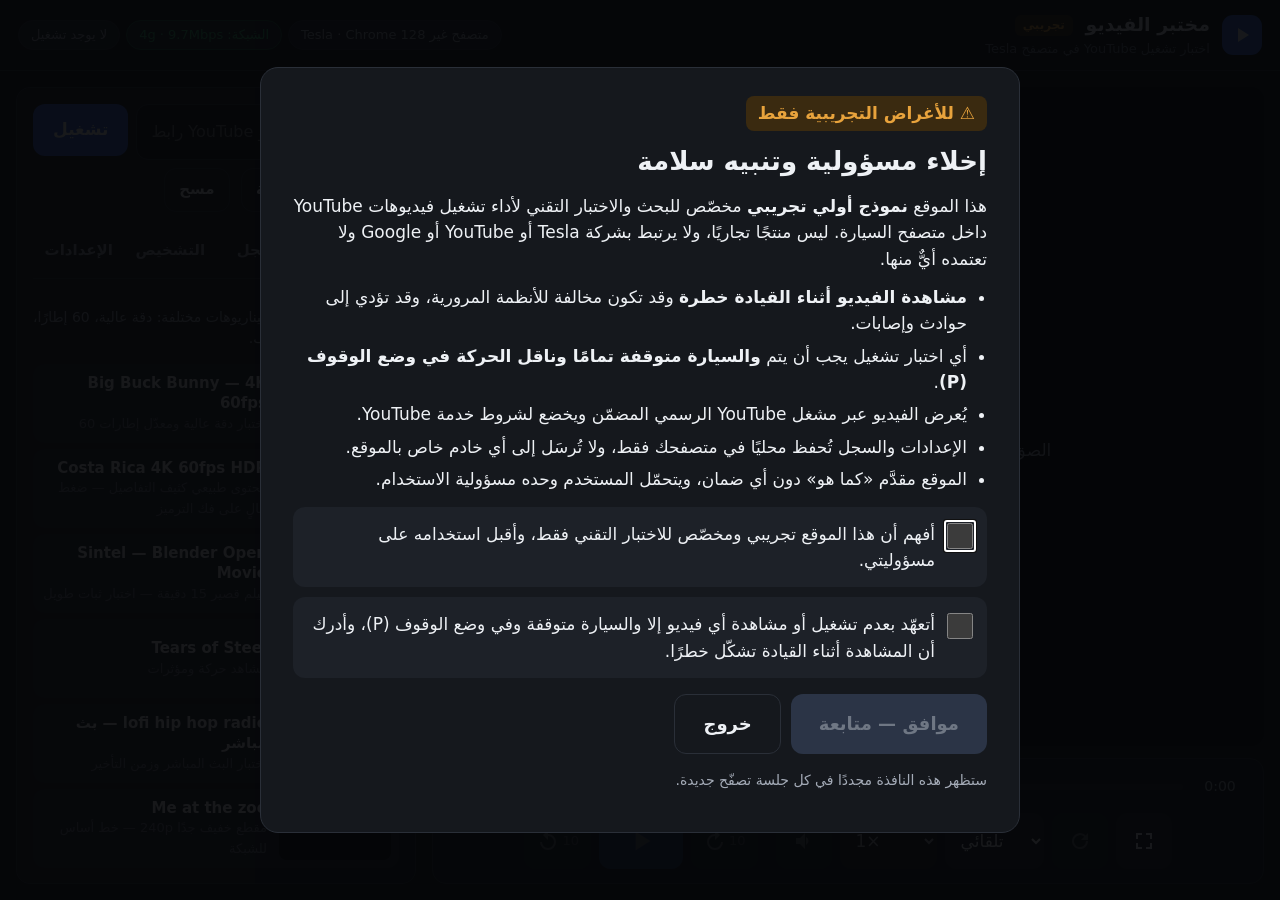
==== tesla/index.html @ b0eeb2c0 "Add experimental Tesla browser YouTube video lab prototype Lightweight RTL Arabic prototype under te" ====
<!DOCTYPE html>
<html lang="ar" dir="rtl">
<head>
<meta charset="utf-8">
<meta name="viewport" content="width=device-width, initial-scale=1, viewport-fit=cover">
<meta name="referrer" content="strict-origin-when-cross-origin">
<title>مختبر الفيديو — Tesla Browser Video Lab</title>
<meta name="description" content="نموذج تجريبي لاختبار أداء تشغيل فيديوهات YouTube عبر متصفح سيارات Tesla. للاختبار التقني فقط والسيارة في وضع الوقوف (P).">
<meta name="theme-color" content="#0d0f12">
<meta name="color-scheme" content="dark">
<link rel="manifest" href="manifest.webmanifest">
<link rel="icon" href="data:image/svg+xml,%3Csvg xmlns='http://www.w3.org/2000/svg' viewBox='0 0 64 64'%3E%3Crect width='64' height='64' rx='14' fill='%233e6ae1'/%3E%3Cpath d='M25 19v26l21-13z' fill='%23fff'/%3E%3C/svg%3E">

<!-- تسخين الاتصالات مبكرًا: يوفّر مئات الملّي ثانية من DNS/TLS قبل أول تشغيل -->
<link rel="preconnect" href="https://www.youtube.com">
<link rel="preconnect" href="https://www.google.com">
<link rel="preconnect" href="https://i.ytimg.com">
<link rel="preconnect" href="https://s.ytimg.com">
<link rel="dns-prefetch" href="https://www.youtube-nocookie.com">
<link rel="dns-prefetch" href="https://yt3.ggpht.com">

<link rel="stylesheet" href="styles.css">
</head>
<body>
<svg width="0" height="0" style="position:absolute" aria-hidden="true">
  <symbol id="i-play" viewBox="0 0 24 24"><path d="M8 5v14l11-7z"/></symbol>
  <symbol id="i-pause" viewBox="0 0 24 24"><path d="M6 5h4v14H6zm8 0h4v14h-4z"/></symbol>
  <symbol id="i-back" viewBox="0 0 24 24"><path d="M12 5V1L7 6l5 5V7a6 6 0 1 1-6 6H4a8 8 0 1 0 8-8z"/></symbol>
  <symbol id="i-fwd" viewBox="0 0 24 24"><path d="M12 5V1l5 5-5 5V7a6 6 0 1 0 6 6h2a8 8 0 1 1-8-8z"/></symbol>
  <symbol id="i-vol" viewBox="0 0 24 24"><path d="M4 9v6h4l5 5V4L8 9zm12.5 3a4.5 4.5 0 0 0-2.5-4v8a4.5 4.5 0 0 0 2.5-4z"/></symbol>
  <symbol id="i-mute" viewBox="0 0 24 24"><path d="M4 9v6h4l5 5V4L8 9zm15.6 3 2.1-2.1-1.4-1.4-2.1 2.1-2.1-2.1-1.4 1.4 2.1 2.1-2.1 2.1 1.4 1.4 2.1-2.1 2.1 2.1 1.4-1.4z"/></symbol>
  <symbol id="i-expand" viewBox="0 0 24 24"><path d="M4 4h6v2H6v4H4zm10 0h6v6h-2V6h-4zM4 14h2v4h4v2H4zm14 0h2v6h-6v-2h4z"/></symbol>
  <symbol id="i-shrink" viewBox="0 0 24 24"><path d="M8 4h2v6H4V8h4zm6 0h2v4h4v2h-6zM4 14h6v6H8v-4H4zm10 0h6v2h-4v4h-2z"/></symbol>
  <symbol id="i-reload" viewBox="0 0 24 24"><path d="M17.6 6.4A8 8 0 1 0 20 12h-2a6 6 0 1 1-1.8-4.2L13 11h7V4z"/></symbol>
</svg>

<!-- ============ نافذة إخلاء المسؤولية ============ -->
<div id="disclaimer" class="modal" role="dialog" aria-modal="true" aria-labelledby="dz-title" hidden>
  <div class="modal-card">
    <div class="warn-badge">⚠ للأغراض التجريبية فقط</div>
    <h1 id="dz-title">إخلاء مسؤولية وتنبيه سلامة</h1>
    <p>هذا الموقع <strong>نموذج أولي تجريبي</strong> مخصّص للبحث والاختبار التقني لأداء تشغيل فيديوهات YouTube داخل متصفح السيارة. ليس منتجًا تجاريًا، ولا يرتبط بشركة Tesla أو YouTube أو Google ولا تعتمده أيٌّ منها.</p>
    <ul class="dz-list">
      <li><strong>مشاهدة الفيديو أثناء القيادة خطرة</strong> وقد تكون مخالفة للأنظمة المرورية، وقد تؤدي إلى حوادث وإصابات.</li>
      <li>أي اختبار تشغيل يجب أن يتم <strong>والسيارة متوقفة تمامًا وناقل الحركة في وضع الوقوف (P)</strong>.</li>
      <li>يُعرض الفيديو عبر مشغل YouTube الرسمي المضمّن ويخضع لشروط خدمة YouTube.</li>
      <li>الإعدادات والسجل تُحفظ محليًا في متصفحك فقط، ولا تُرسَل إلى أي خادم خاص بالموقع.</li>
      <li>الموقع مقدَّم «كما هو» دون أي ضمان، ويتحمّل المستخدم وحده مسؤولية الاستخدام.</li>
    </ul>
    <label class="check"><input type="checkbox" id="dz-c1"> <span>أفهم أن هذا الموقع تجريبي ومخصّص للاختبار التقني فقط، وأقبل استخدامه على مسؤوليتي.</span></label>
    <label class="check"><input type="checkbox" id="dz-c2"> <span>أتعهّد بعدم تشغيل أو مشاهدة أي فيديو إلا والسيارة متوقفة وفي وضع الوقوف (P)، وأدرك أن المشاهدة أثناء القيادة تشكّل خطرًا.</span></label>
    <div class="modal-actions">
      <button id="dz-accept" class="btn primary lg" disabled>موافق — متابعة</button>
      <button id="dz-leave" class="btn ghost lg">خروج</button>
    </div>
    <p class="muted small">ستظهر هذه النافذة مجددًا في كل جلسة تصفّح جديدة.</p>
  </div>
</div>

<!-- ============ حاجب الحركة (اختياري) ============ -->
<div id="motion-block" class="modal" hidden>
  <div class="modal-card center">
    <div class="big-icon">⛔</div>
    <h2>تم إيقاف الفيديو — السيارة تتحرك</h2>
    <p>رُصدت سرعة <strong id="mb-speed">—</strong> كم/س. أوقف السيارة وضعها في وضع الوقوف (P) قبل المتابعة.</p>
  </div>
</div>

<div class="app" id="app">
  <header class="topbar">
    <div class="brand">
      <span class="logo" aria-hidden="true"><svg><use href="#i-play"/></svg></span>
      <div>
        <div class="title">مختبر الفيديو <span class="tag">تجريبي</span></div>
        <div class="sub">اختبار تشغيل YouTube في متصفح Tesla</div>
      </div>
    </div>
    <div class="chips">
      <span class="chip" id="chip-env">—</span>
      <span class="chip" id="chip-net">—</span>
      <span class="chip" id="chip-health" title="صحة التشغيل">—</span>
    </div>
  </header>

  <main class="layout">
    <!-- ============ منطقة المشغّل ============ -->
    <section class="stage" aria-label="المشغّل">
      <div class="player-box" id="player-box">
        <div id="player"></div>
        <div class="placeholder" id="placeholder">
          <div class="ph-icon"><svg><use href="#i-play"/></svg></div>
          <p>الصق رابط فيديو YouTube أو اختر عيّنة اختبار من القائمة</p>
          <p class="muted small">تذكير: الاختبار فقط والسيارة في وضع P</p>
        </div>
        <div class="buffering" id="buffering" hidden><span class="spinner"></span><span id="buf-text">جارٍ التحميل…</span></div>
      </div>

      <div class="controls" id="controls">
        <div class="seek-row">
          <span class="time" id="t-cur">0:00</span>
          <input type="range" id="seek" min="0" max="1000" value="0" step="1" aria-label="موضع التشغيل" disabled>
          <span class="time" id="t-dur">0:00</span>
        </div>
        <div class="btn-row">
          <button class="cbtn" id="b-back" aria-label="رجوع 10 ثوانٍ" disabled><svg><use href="#i-back"/></svg><span>10</span></button>
          <button class="cbtn main" id="b-play" aria-label="تشغيل/إيقاف" disabled><svg id="b-play-icon"><use href="#i-play"/></svg></button>
          <button class="cbtn" id="b-fwd" aria-label="تقديم 10 ثوانٍ" disabled><svg><use href="#i-fwd"/></svg><span>10</span></button>
          <span class="sep"></span>
          <button class="cbtn" id="b-mute" aria-label="كتم" disabled><svg id="b-mute-icon"><use href="#i-vol"/></svg></button>
          <select class="csel" dir="ltr" id="s-rate" aria-label="سرعة التشغيل" disabled>
            <option value="0.75">0.75×</option><option value="1" selected>1×</option><option value="1.25">1.25×</option><option value="1.5">1.5×</option><option value="2">2×</option>
          </select>
          <select class="csel" dir="ltr" id="s-quality" aria-label="الجودة المقترحة" title="الجودة المقترحة"></select>
          <button class="cbtn" id="b-recover" aria-label="إنعاش التشغيل" title="إعادة تحميل المقطع من الموضع الحالي" disabled><svg><use href="#i-reload"/></svg></button>
          <button class="cbtn" id="b-theater" aria-label="ملء الشاشة"><svg id="b-theater-icon"><use href="#i-expand"/></svg></button>
        </div>
      </div>
    </section>

    <!-- ============ اللوحة الجانبية ============ -->
    <aside class="side" aria-label="لوحة التحكم">
      <form id="url-form" class="url-form" autocomplete="off">
        <input id="url-input" type="text" inputmode="url" placeholder="رابط YouTube أو معرّف الفيديو" aria-label="رابط الفيديو" dir="ltr">
        <button class="btn primary" type="submit">تشغيل</button>
      </form>
      <div class="paste-row">
        <button class="btn ghost sm" id="b-paste" type="button">لصق من الحافظة</button>
        <button class="btn ghost sm" id="b-clear" type="button">مسح</button>
      </div>

      <nav class="tabs" role="tablist">
        <button role="tab" class="tab active" data-tab="samples">عيّنات</button>
        <button role="tab" class="tab" data-tab="history">السجل</button>
        <button role="tab" class="tab" data-tab="diag">التشخيص</button>
        <button role="tab" class="tab" data-tab="settings">الإعدادات</button>
      </nav>

      <div class="panel active" id="tab-samples" role="tabpanel">
        <p class="muted small">مقاطع مختارة لاختبار سيناريوهات مختلفة: دقة عالية، 60 إطارًا، بث مباشر، ومقطع خفيف.</p>
        <ul class="vlist" id="samples"></ul>
      </div>

      <div class="panel" id="tab-history" role="tabpanel">
        <ul class="vlist" id="history"></ul>
        <p class="muted small empty" id="history-empty">لا يوجد سجل بعد.</p>
        <button class="btn ghost sm" id="b-history-clear" type="button">مسح السجل</button>
      </div>

      <div class="panel" id="tab-diag" role="tabpanel">
        <h3>جلسة التشغيل الحالية</h3>
        <dl class="kv" id="diag-session"></dl>
        <h3>البيئة والمتصفح</h3>
        <dl class="kv" id="diag-env"></dl>
        <h3>دعم الميزات</h3>
        <ul class="feat" id="diag-features"></ul>
        <div class="diag-actions">
          <button class="btn ghost sm" id="b-ping" type="button">قياس زمن الوصول لخوادم YouTube</button>
          <button class="btn ghost sm" id="b-report" type="button">إنشاء تقرير اختبار</button>
        </div>
        <div id="report-box" hidden>
          <textarea id="report" readonly dir="ltr" rows="10"></textarea>
          <button class="btn ghost sm" id="b-copy" type="button">نسخ التقرير</button>
        </div>
        <h3>سجل الأحداث</h3>
        <ol class="log" id="log" dir="ltr"></ol>
      </div>

      <div class="panel" id="tab-settings" role="tabpanel">
        <div class="setting">
          <label for="set-quality">الجودة المقترحة الافتراضية</label>
          <select id="set-quality"></select>
          <p class="hint">يحدّد YouTube الجودة الفعلية؛ هذا الخيار «اقتراح» فقط. الجودة الأقل = تقطيع أقل على الشبكات الضعيفة.</p>
        </div>
        <label class="toggle"><input type="checkbox" id="set-recover"> <span>الإنعاش التلقائي عند التجمّد أو التخزين المؤقت الطويل</span></label>
        <div class="setting">
          <label for="set-threshold">مهلة اكتشاف التجمّد: <strong id="set-threshold-v"></strong> ث</label>
          <input type="range" id="set-threshold" min="2" max="12" step="1">
        </div>
        <label class="toggle"><input type="checkbox" id="set-downgrade"> <span>خفض الجودة تلقائيًا عند تكرار التقطيع</span></label>
        <label class="toggle"><input type="checkbox" id="set-native"> <span>إظهار أدوات YouTube الأصلية داخل المشغل</span></label>
        <label class="toggle"><input type="checkbox" id="set-nocookie"> <span>وضع الخصوصية (youtube-nocookie.com)</span></label>
        <label class="toggle"><input type="checkbox" id="set-lite"> <span>الوضع الخفيف (بدون صور مصغّرة أو حركات)</span></label>
        <label class="toggle"><input type="checkbox" id="set-motion"> <span>حارس الحركة: إيقاف الفيديو تلقائيًا إذا رُصدت حركة السيارة (يتطلب إذن الموقع الجغرافي)</span></label>
        <p class="hint" id="motion-status"></p>
        <p class="hint">تغيير «الأدوات الأصلية» أو «وضع الخصوصية» يُطبَّق عند تشغيل المقطع التالي.</p>
        <hr>
        <button class="btn ghost sm" id="b-show-dz" type="button">عرض إخلاء المسؤولية</button>
        <button class="btn ghost sm" id="b-reset" type="button">استعادة الإعدادات الافتراضية</button>
        <p class="muted small">الإصدار <span id="app-version"></span> · غير مرتبط بـ Tesla أو YouTube.</p>
      </div>
    </aside>
  </main>
</div>

<div class="toast" id="toast" role="status" aria-live="polite"></div>

<script src="app.js"></script>
</body>
</html>
---- tesla/styles.css ----
/* مختبر الفيديو — أنماط خفيفة متوافقة مع Chromium 79+ (متصفح Tesla MCU2)
   تجنّبنا عمدًا: backdrop-filter، flex gap، aspect-ratio، inset، :is()، dvh
   لأنها إما غير مدعومة في الإصدارات القديمة أو مكلفة على معالج الرسوميات. */
:root{
  --bg:#0d0f12; --bg2:#15181d; --bg3:#1d2128; --line:#2a2f38;
  --fg:#eef1f5; --fg2:#a4abb7; --fg3:#6f7784;
  --accent:#3e6ae1; --accent2:#5b82ee; --ok:#2fb36b; --warn:#e8a33c; --bad:#e5484d;
  --r:14px; --tap:56px; --vh:1vh;
}
*{box-sizing:border-box}
html,body{margin:0;height:100%;background:var(--bg);color:var(--fg)}
body{font:17px/1.55 system-ui,-apple-system,"Segoe UI",Roboto,"Noto Sans Arabic","Noto Sans",Tahoma,Arial,sans-serif;
  -webkit-tap-highlight-color:transparent;-webkit-text-size-adjust:100%;overflow:hidden}
button,input,select,textarea{font:inherit;color:inherit}
button{cursor:pointer}
[hidden]{display:none!important}
svg{width:24px;height:24px;fill:currentColor;flex:none}
.muted{color:var(--fg2)} .small{font-size:14px}
h3{font-size:15px;color:var(--fg2);margin:18px 0 8px;font-weight:600}

/* ---------- الهيكل ---------- */
.app{display:flex;flex-direction:column;height:calc(var(--vh) * 100)}
.topbar{display:flex;align-items:center;justify-content:space-between;padding:10px 18px;border-bottom:1px solid var(--line);flex:none}
.brand{display:flex;align-items:center}
.logo{width:40px;height:40px;border-radius:11px;background:var(--accent);display:flex;align-items:center;justify-content:center;margin-left:12px}
.title{font-weight:700;font-size:19px}
.sub{color:var(--fg3);font-size:13px}
.tag{display:inline-block;font-size:12px;font-weight:600;background:#3a2a10;color:var(--warn);border-radius:6px;padding:1px 8px;margin-right:6px;vertical-align:2px}
.chips{display:flex;flex-wrap:wrap;justify-content:flex-end}
.chip{font-size:13px;background:var(--bg3);border:1px solid var(--line);border-radius:999px;padding:4px 12px;margin:3px 6px 3px 0;white-space:nowrap;color:var(--fg2)}
.chip.ok{color:var(--ok);border-color:#1f5b3c} .chip.warn{color:var(--warn);border-color:#5d4519} .chip.bad{color:var(--bad);border-color:#6b2427}

.layout{flex:1;min-height:0;display:grid;grid-template-columns:minmax(0,1fr) 400px;grid-gap:16px;padding:16px}
.stage{display:flex;flex-direction:column;min-height:0;min-width:0}
.side{min-height:0;overflow-y:auto;-webkit-overflow-scrolling:touch;background:var(--bg2);border:1px solid var(--line);border-radius:var(--r);padding:16px}

/* ---------- المشغّل ---------- */
.player-box{position:relative;flex:1;min-height:240px;background:#000;border-radius:var(--r);overflow:hidden;contain:strict}
.player-box iframe,#player{position:absolute;top:0;left:0;width:100%;height:100%;border:0}
.placeholder{position:absolute;top:0;left:0;right:0;bottom:0;display:flex;flex-direction:column;align-items:center;justify-content:center;text-align:center;padding:24px;color:var(--fg2)}
.placeholder p{margin:6px 0}
.ph-icon{width:88px;height:88px;border-radius:50%;background:var(--bg3);display:flex;align-items:center;justify-content:center;margin-bottom:12px}
.ph-icon svg{width:44px;height:44px;color:var(--fg3)}
.buffering{position:absolute;top:14px;right:14px;display:flex;align-items:center;background:rgba(0,0,0,.72);border-radius:999px;padding:6px 14px 6px 12px;font-size:14px;pointer-events:none}
.spinner{width:18px;height:18px;border-radius:50%;border:3px solid rgba(255,255,255,.25);border-top-color:#fff;margin-left:8px;animation:spin .8s linear infinite}
@keyframes spin{to{transform:rotate(360deg)}}

/* ---------- أدوات التحكم (أهداف لمس كبيرة ≥ 56px) ---------- */
.controls{flex:none;margin-top:12px;background:var(--bg2);border:1px solid var(--line);border-radius:var(--r);padding:10px 14px}
.seek-row{display:flex;align-items:center;direction:ltr}
.time{font-variant-numeric:tabular-nums;font-size:14px;color:var(--fg2);min-width:58px;text-align:center}
input[type=range]{-webkit-appearance:none;appearance:none;background:transparent;flex:1;height:36px;margin:0 8px}
input[type=range]::-webkit-slider-runnable-track{height:6px;border-radius:3px;background:var(--line)}
input[type=range]::-webkit-slider-thumb{-webkit-appearance:none;width:24px;height:24px;border-radius:50%;background:var(--fg);margin-top:-9px;border:0}
input[type=range]::-moz-range-track{height:6px;border-radius:3px;background:var(--line)}
input[type=range]::-moz-range-thumb{width:24px;height:24px;border-radius:50%;background:var(--fg);border:0}
input[type=range]:disabled{opacity:.4}
.btn-row{display:flex;align-items:center;justify-content:center;flex-wrap:wrap;direction:ltr;margin-top:4px}
.cbtn{height:var(--tap);min-width:var(--tap);border:0;border-radius:12px;background:var(--bg3);margin:4px;display:inline-flex;align-items:center;justify-content:center;padding:0 12px}
.cbtn span{font-size:13px;margin-left:2px;color:var(--fg2)}
.cbtn.main{background:var(--accent);min-width:84px}
.cbtn.main svg{width:32px;height:32px}
.cbtn:active,.btn:active{transform:scale(.96)}
.cbtn:disabled{opacity:.35;cursor:default}
.csel{height:var(--tap);border:0;border-radius:12px;background:var(--bg3);margin:4px;padding:0 12px;min-width:84px}
.sep{width:10px}

/* ---------- عناصر عامة ---------- */
.btn{border:0;border-radius:12px;padding:0 20px;height:52px;background:var(--bg3);font-weight:600}
.btn.primary{background:var(--accent);color:#fff}
.btn.primary:disabled{background:#2b3446;color:var(--fg3);cursor:not-allowed}
.btn.ghost{background:transparent;border:1px solid var(--line)}
.btn.sm{height:44px;font-size:15px;padding:0 14px;margin:4px 0 4px 6px}
.btn.lg{height:60px;font-size:18px;padding:0 28px}
.url-form{display:flex}
.url-form input{flex:1;min-width:0;height:56px;border-radius:12px;border:1px solid var(--line);background:var(--bg);padding:0 14px;margin-left:8px;font-size:16px}
.url-form input:focus{outline:2px solid var(--accent);outline-offset:0;border-color:transparent}
.paste-row{margin-top:4px}

.tabs{display:flex;margin:12px 0 6px;border-bottom:1px solid var(--line)}
.tab{flex:1;height:50px;background:none;border:0;border-bottom:3px solid transparent;color:var(--fg2);font-weight:600;font-size:15px}
.tab.active{color:var(--fg);border-bottom-color:var(--accent)}
.panel{display:none;padding-top:8px}
.panel.active{display:block}

.vlist{list-style:none;margin:0;padding:0}
.vitem{display:flex;align-items:center;padding:8px;border-radius:12px;margin-bottom:6px;background:var(--bg3);cursor:pointer;min-height:72px}
.vitem:active{background:#262b34}
.vitem.current{outline:2px solid var(--accent)}
.thumb{width:112px;height:63px;border-radius:8px;background:#000 center/cover no-repeat;flex:none;margin-left:12px}
.vmeta{min-width:0}
.vtitle{font-weight:600;font-size:15px;line-height:1.35;overflow:hidden;display:-webkit-box;-webkit-line-clamp:2;-webkit-box-orient:vertical}
.vnote{font-size:13px;color:var(--fg3)}
.empty{text-align:center;padding:16px 0}

.kv{display:grid;grid-template-columns:auto 1fr;grid-gap:4px 12px;margin:0;font-size:14px}
.kv dt{color:var(--fg3)} .kv dd{margin:0;word-break:break-word;font-variant-numeric:tabular-nums;unicode-bidi:plaintext;text-align:right}
.feat{list-style:none;margin:0;padding:0;display:grid;grid-template-columns:1fr 1fr;grid-gap:2px 10px;font-size:14px}
.feat .y{color:var(--ok)} .feat .n{color:var(--bad)}
.diag-actions{margin-top:10px}
textarea{width:100%;background:var(--bg);border:1px solid var(--line);border-radius:10px;padding:10px;font:12px/1.4 ui-monospace,Menlo,Consolas,monospace;margin-top:8px}
.log{margin:0;padding:0 18px 0 0;font:12px/1.5 ui-monospace,Menlo,Consolas,monospace;color:var(--fg2);max-height:220px;overflow-y:auto;list-style:none;padding:0}
.log li{border-bottom:1px solid #1b1f25;padding:2px 0}
.log .e{color:var(--bad)} .log .w{color:var(--warn)}

.setting{margin:10px 0 14px}
.setting label{display:block;margin-bottom:6px}
.setting select{width:100%;height:52px;border-radius:12px;border:1px solid var(--line);background:var(--bg);padding:0 12px}
.setting input[type=range]{width:100%;margin:0}
.hint{font-size:13px;color:var(--fg3);margin:6px 0 0}
.toggle,.check{display:flex;align-items:flex-start;padding:10px 0;cursor:pointer}
.toggle input,.check input{width:26px;height:26px;margin:2px 0 0 12px;flex:none;accent-color:var(--accent)}
hr{border:0;border-top:1px solid var(--line);margin:16px 0}

/* ---------- النوافذ ---------- */
.modal{position:fixed;top:0;left:0;right:0;bottom:0;z-index:50;background:rgba(5,6,8,.92);display:flex;align-items:center;justify-content:center;padding:20px;overflow-y:auto}
.modal-card{background:var(--bg2);border:1px solid var(--line);border-radius:18px;max-width:760px;width:100%;padding:28px 32px;max-height:100%;overflow-y:auto}
.modal-card.center{text-align:center;max-width:520px}
.modal-card h1{font-size:26px;margin:10px 0 12px}
.modal-card p{margin:0 0 12px}
.warn-badge{display:inline-block;background:#3a2a10;color:var(--warn);font-weight:700;border-radius:8px;padding:4px 12px}
.dz-list{padding-right:20px;margin:0 0 14px}
.dz-list li{margin-bottom:6px}
.check{background:var(--bg3);border-radius:12px;padding:14px;margin-bottom:10px}
.modal-actions{display:flex;flex-wrap:wrap;margin:16px 0 8px}
.modal-actions .btn{margin:0 0 8px 10px}
.big-icon{font-size:56px}

.toast{position:fixed;bottom:24px;left:50%;transform:translate(-50%,20px);background:#2a2f38;color:var(--fg);padding:12px 22px;border-radius:12px;font-size:15px;opacity:0;pointer-events:none;transition:opacity .2s,transform .2s;z-index:60;max-width:90vw}
.toast.show{opacity:1;transform:translate(-50%,0)}

/* ---------- وضع المسرح (ملء الشاشة داخل الصفحة) ---------- */
.app.theater .topbar,.app.theater .side{display:none}
.app.theater .layout{grid-template-columns:1fr;padding:0;grid-gap:0}
.app.theater .player-box{border-radius:0}
.app.theater .controls{position:fixed;left:50%;bottom:16px;transform:translateX(-50%);margin:0;z-index:20;background:rgba(21,24,29,.94);width:min(980px,96vw);transition:opacity .25s}
.app.theater.idle .controls{opacity:0;pointer-events:none}

/* ---------- الوضع الخفيف ---------- */
.lite .thumb{display:none}
.lite *,.lite *::before,.lite *::after{transition:none!important;animation-duration:0s!important}
.lite .spinner{animation:spin .8s linear infinite!important}

/* ---------- شاشات أضيق / عمودية (Model S/X القديمة 1200×1920) ---------- */
@media (max-width:980px){
  body{overflow:auto}
  .app{height:auto;min-height:calc(var(--vh) * 100)}
  .layout{grid-template-columns:1fr}
  .player-box{flex:none;height:0;padding-top:56.25%;min-height:0}
  .side{overflow:visible}
  .chips{display:none}
}
@media (prefers-reduced-motion:reduce){*{transition:none!important}}
/* المسرح يغلب تخطيط الشاشات الضيقة */
.app.theater{height:calc(var(--vh) * 100);min-height:0}
.app.theater .player-box{flex:1;height:auto;padding-top:0}
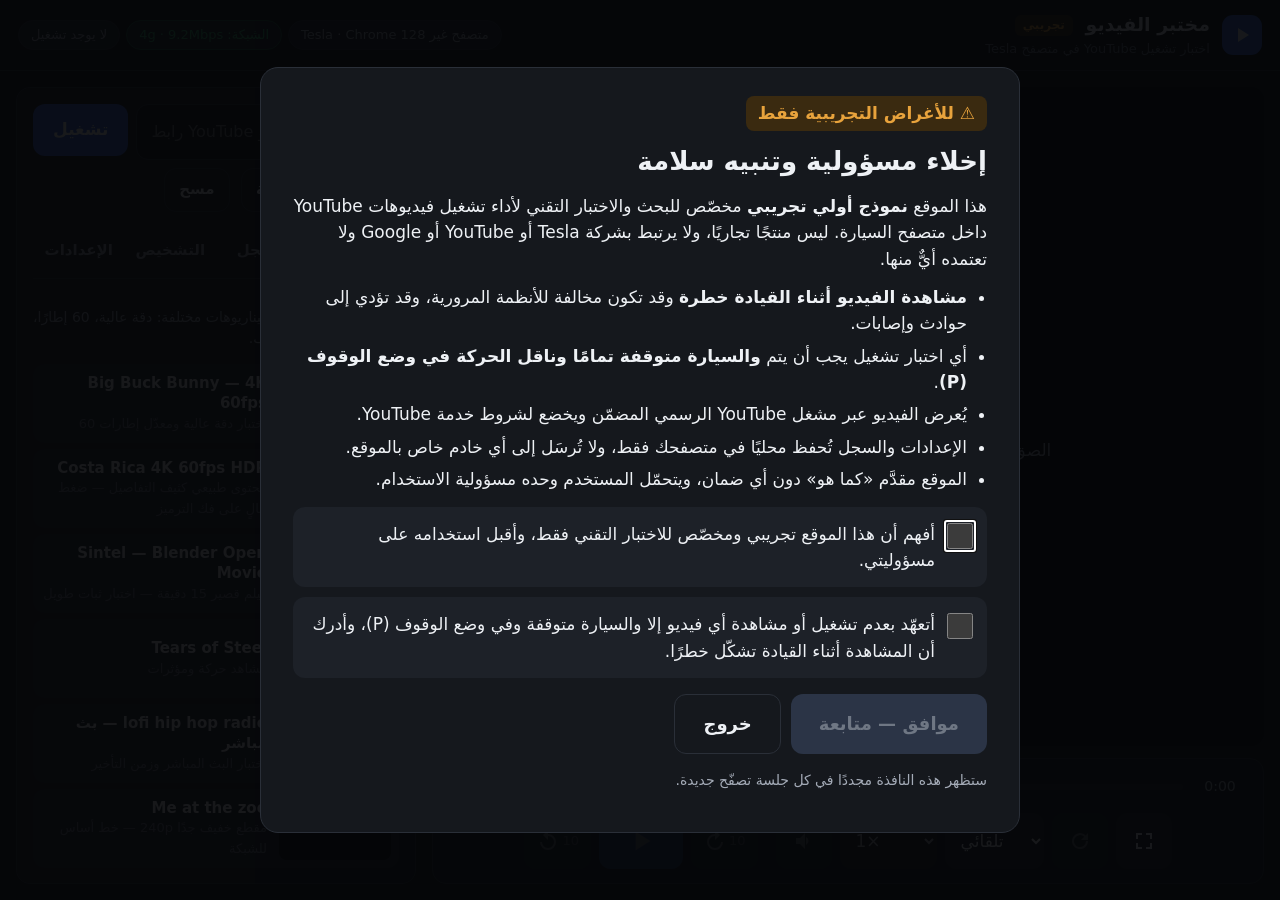
==== commit c8c05699: "Add passenger-device mode to the Tesla video lab Opened with ?mode=passenger on a separate passenger" ====
--- a/tesla/index.html
+++ b/tesla/index.html
@@ -8,7 +8,22 @@
 <meta name="description" content="نموذج تجريبي لاختبار أداء تشغيل فيديوهات YouTube عبر متصفح سيارات Tesla. للاختبار التقني فقط والسيارة في وضع الوقوف (P).">
 <meta name="theme-color" content="#0d0f12">
 <meta name="color-scheme" content="dark">
-<link rel="manifest" href="manifest.webmanifest">
+<meta name="apple-mobile-web-app-capable" content="yes">
+<meta name="mobile-web-app-capable" content="yes">
+<meta name="apple-mobile-web-app-status-bar-style" content="black">
+<link rel="manifest" id="manifest" href="manifest.webmanifest">
+<script>
+  // تحديد الوضع قبل الرسم: car = شاشة السيارة (افتراضي)، passenger = جهاز الراكب (?mode=passenger)
+  (function () {
+    var p = /[?&]mode=passenger(&|$)/.test(location.search);
+    window.TVL_MODE = p ? 'passenger' : 'car';
+    document.documentElement.className = 'mode-' + window.TVL_MODE;
+    if (p) {
+      document.getElementById('manifest').setAttribute('href', 'manifest-passenger.webmanifest');
+      document.title = 'شاشة الراكب — مختبر الفيديو';
+    }
+  })();
+</script>
 <link rel="icon" href="data:image/svg+xml,%3Csvg xmlns='http://www.w3.org/2000/svg' viewBox='0 0 64 64'%3E%3Crect width='64' height='64' rx='14' fill='%233e6ae1'/%3E%3Cpath d='M25 19v26l21-13z' fill='%23fff'/%3E%3C/svg%3E">
 
 <!-- تسخين الاتصالات مبكرًا: يوفّر مئات الملّي ثانية من DNS/TLS قبل أول تشغيل -->
@@ -39,6 +54,7 @@
   <div class="modal-card">
     <div class="warn-badge">⚠ للأغراض التجريبية فقط</div>
     <h1 id="dz-title">إخلاء مسؤولية وتنبيه سلامة</h1>
+    <div data-mode="car">
     <p>هذا الموقع <strong>نموذج أولي تجريبي</strong> مخصّص للبحث والاختبار التقني لأداء تشغيل فيديوهات YouTube داخل متصفح السيارة. ليس منتجًا تجاريًا، ولا يرتبط بشركة Tesla أو YouTube أو Google ولا تعتمده أيٌّ منها.</p>
     <ul class="dz-list">
       <li><strong>مشاهدة الفيديو أثناء القيادة خطرة</strong> وقد تكون مخالفة للأنظمة المرورية، وقد تؤدي إلى حوادث وإصابات.</li>
@@ -47,13 +63,38 @@
       <li>الإعدادات والسجل تُحفظ محليًا في متصفحك فقط، ولا تُرسَل إلى أي خادم خاص بالموقع.</li>
       <li>الموقع مقدَّم «كما هو» دون أي ضمان، ويتحمّل المستخدم وحده مسؤولية الاستخدام.</li>
     </ul>
-    <label class="check"><input type="checkbox" id="dz-c1"> <span>أفهم أن هذا الموقع تجريبي ومخصّص للاختبار التقني فقط، وأقبل استخدامه على مسؤوليتي.</span></label>
-    <label class="check"><input type="checkbox" id="dz-c2"> <span>أتعهّد بعدم تشغيل أو مشاهدة أي فيديو إلا والسيارة متوقفة وفي وضع الوقوف (P)، وأدرك أن المشاهدة أثناء القيادة تشكّل خطرًا.</span></label>
+    </div>
+
+    <div data-mode="passenger">
+    <p>هذا <strong>وضع شاشة الراكب</strong> في نموذج أولي تجريبي للبحث والاختبار التقني. يعمل على <strong>جهاز منفصل خاص بالراكب</strong> (تابلت، جوال، أو شاشة مسند الرأس)، ولا يعمل على شاشة السيارة. الموقع غير مرتبط بـ Tesla أو YouTube أو Google.</p>
+    <ul class="dz-list">
+      <li><strong>الجهاز للراكب فقط.</strong> لا تضعه في مجال نظر السائق، ولا تثبّته على لوحة القيادة أو الزجاج الأمامي أو قرب الشاشة الرئيسية.</li>
+      <li><strong>ثبّت الجهاز جيدًا</strong> بحامل مسند الرأس أو ما يماثله؛ الأجهزة غير المثبّتة قد تتحوّل لمقذوفات عند الفرملة المفاجئة، ولا تضعه في مسار الوسائد الهوائية.</li>
+      <li>استخدم <strong>سماعات</strong> أو صوتًا منخفضًا حتى لا يتشتّت السائق.</li>
+      <li>السائق لا يتفاعل مع الجهاز ولا ينظر إليه أثناء القيادة.</li>
+      <li>يُعرض الفيديو عبر مشغل YouTube الرسمي ويخضع لشروطه، وقد يستهلك باقة البيانات الخلوية.</li>
+      <li>الموقع مقدَّم «كما هو» دون أي ضمان، ويتحمّل المستخدم وحده مسؤولية الاستخدام.</li>
+    </ul>
+    </div>
+
+    <label class="check"><input type="checkbox" class="dz-c" id="dz-c1"> <span>أفهم أن هذا الموقع تجريبي ومخصّص للاختبار التقني فقط، وأقبل استخدامه على مسؤوليتي.</span></label>
+    <label class="check" data-mode="car"><input type="checkbox" class="dz-c"> <span>أتعهّد بعدم تشغيل أو مشاهدة أي فيديو إلا والسيارة متوقفة وفي وضع الوقوف (P)، وأدرك أن المشاهدة أثناء القيادة تشكّل خطرًا.</span></label>
+    <label class="check" data-mode="passenger"><input type="checkbox" class="dz-c"> <span>أتعهّد بأن هذا الجهاز يستخدمه الراكب فقط، وأنه مثبّت خارج مجال نظر السائق، وأن السائق لن يشاهده أو يتفاعل معه أثناء القيادة.</span></label>
     <div class="modal-actions">
       <button id="dz-accept" class="btn primary lg" disabled>موافق — متابعة</button>
       <button id="dz-leave" class="btn ghost lg">خروج</button>
     </div>
     <p class="muted small">ستظهر هذه النافذة مجددًا في كل جلسة تصفّح جديدة.</p>
+  </div>
+</div>
+
+<!-- ============ وضع الراكب مفتوح على متصفح السيارة ============ -->
+<div id="wrong-device" class="modal" hidden>
+  <div class="modal-card center">
+    <div class="big-icon">🚗</div>
+    <h2>وضع شاشة الراكب لا يعمل على شاشة السيارة</h2>
+    <p>هذا الوضع مخصّص لجهاز الراكب المنفصل (تابلت أو جوال). على شاشة السيارة استخدم الوضع العادي، والتشغيل فيه يكون والسيارة في وضع الوقوف (P) فقط.</p>
+    <a class="btn primary lg linkbtn" href="./">فتح وضع شاشة السيارة</a>
   </div>
 </div>
 
@@ -72,7 +113,8 @@
       <span class="logo" aria-hidden="true"><svg><use href="#i-play"/></svg></span>
       <div>
         <div class="title">مختبر الفيديو <span class="tag">تجريبي</span></div>
-        <div class="sub">اختبار تشغيل YouTube في متصفح Tesla</div>
+        <div class="sub" data-mode="car">اختبار تشغيل YouTube في متصفح Tesla</div>
+        <div class="sub" data-mode="passenger">وضع شاشة الراكب — جهاز منفصل</div>
       </div>
     </div>
     <div class="chips">
@@ -90,7 +132,8 @@
         <div class="placeholder" id="placeholder">
           <div class="ph-icon"><svg><use href="#i-play"/></svg></div>
           <p>الصق رابط فيديو YouTube أو اختر عيّنة اختبار من القائمة</p>
-          <p class="muted small">تذكير: الاختبار فقط والسيارة في وضع P</p>
+          <p class="muted small" data-mode="car">تذكير: الاختبار فقط والسيارة في وضع P</p>
+          <p class="muted small" data-mode="passenger">تذكير: هذا الجهاز للراكب فقط وخارج مجال نظر السائق</p>
         </div>
         <div class="buffering" id="buffering" hidden><span class="spinner"></span><span id="buf-text">جارٍ التحميل…</span></div>
       </div>
@@ -123,6 +166,11 @@
         <input id="url-input" type="text" inputmode="url" placeholder="رابط YouTube أو معرّف الفيديو" aria-label="رابط الفيديو" dir="ltr">
         <button class="btn primary" type="submit">تشغيل</button>
       </form>
+      <div class="resume" id="resume" hidden>
+        <div class="resume-text">استئناف <strong id="resume-title"></strong> من <span id="resume-time" dir="ltr"></span></div>
+        <button class="btn primary sm" id="b-resume" type="button">استئناف</button>
+        <button class="btn ghost sm" id="b-resume-x" type="button" aria-label="إخفاء">✕</button>
+      </div>
       <div class="paste-row">
         <button class="btn ghost sm" id="b-paste" type="button">لصق من الحافظة</button>
         <button class="btn ghost sm" id="b-clear" type="button">مسح</button>
@@ -180,10 +228,16 @@
         <label class="toggle"><input type="checkbox" id="set-native"> <span>إظهار أدوات YouTube الأصلية داخل المشغل</span></label>
         <label class="toggle"><input type="checkbox" id="set-nocookie"> <span>وضع الخصوصية (youtube-nocookie.com)</span></label>
         <label class="toggle"><input type="checkbox" id="set-lite"> <span>الوضع الخفيف (بدون صور مصغّرة أو حركات)</span></label>
-        <label class="toggle"><input type="checkbox" id="set-motion"> <span>حارس الحركة: إيقاف الفيديو تلقائيًا إذا رُصدت حركة السيارة (يتطلب إذن الموقع الجغرافي)</span></label>
-        <p class="hint" id="motion-status"></p>
+        <label class="toggle"><input type="checkbox" id="set-adaptive"> <span>جودة تكيّفية حسب نوع وسرعة الشبكة (مفيد على الشبكة الخلوية أثناء التنقل)</span></label>
+        <label class="toggle"><input type="checkbox" id="set-resume"> <span>الاستئناف التلقائي بعد عودة الاتصال، وحفظ موضع التشغيل</span></label>
+        <label class="toggle"><input type="checkbox" id="set-awake"> <span>إبقاء الشاشة مضاءة أثناء التشغيل</span></label>
+        <label class="toggle" data-mode="passenger"><input type="checkbox" id="set-autofs"> <span>ملء الشاشة تلقائيًا عند بدء التشغيل</span></label>
+        <label class="toggle" data-mode="car"><input type="checkbox" id="set-motion"> <span>حارس الحركة: إيقاف الفيديو تلقائيًا إذا رُصدت حركة السيارة (يتطلب إذن الموقع الجغرافي)</span></label>
+        <p class="hint" id="motion-status" data-mode="car"></p>
         <p class="hint">تغيير «الأدوات الأصلية» أو «وضع الخصوصية» يُطبَّق عند تشغيل المقطع التالي.</p>
         <hr>
+        <a class="btn ghost sm linkbtn" data-mode="car" href="./?mode=passenger">التبديل إلى وضع شاشة الراكب (تابلت/جوال)</a>
+        <a class="btn ghost sm linkbtn" data-mode="passenger" href="./">التبديل إلى وضع شاشة السيارة</a>
         <button class="btn ghost sm" id="b-show-dz" type="button">عرض إخلاء المسؤولية</button>
         <button class="btn ghost sm" id="b-reset" type="button">استعادة الإعدادات الافتراضية</button>
         <p class="muted small">الإصدار <span id="app-version"></span> · غير مرتبط بـ Tesla أو YouTube.</p>
--- a/tesla/styles.css
+++ b/tesla/styles.css
@@ -154,3 +154,30 @@
 /* المسرح يغلب تخطيط الشاشات الضيقة */
 .app.theater{height:calc(var(--vh) * 100);min-height:0}
 .app.theater .player-box{flex:1;height:auto;padding-top:0}
+
+/* ---------- الأوضاع: car / passenger ---------- */
+.mode-car [data-mode="passenger"],.mode-passenger [data-mode="car"]{display:none!important}
+.linkbtn{display:inline-flex;align-items:center;justify-content:center;text-decoration:none;color:inherit}
+.btn.primary.linkbtn{color:#fff}
+.resume{display:flex;align-items:center;flex-wrap:wrap;background:#14233f;border:1px solid #2b4170;border-radius:12px;padding:8px 12px;margin-top:10px}
+.resume-text{flex:1;min-width:160px;font-size:15px;margin-left:8px}
+.resume .btn.sm{margin:4px 0 4px 6px}
+
+/* جهاز الراكب: احترام حواف الشاشة (النتوء/الزوايا) وتخطيط مريح للجوال */
+.mode-passenger .app{padding:env(safe-area-inset-top) env(safe-area-inset-right) env(safe-area-inset-bottom) env(safe-area-inset-left)}
+.mode-passenger .app.theater{padding:0}
+@media (max-width:600px){
+  .layout{padding:10px;grid-gap:10px}
+  .topbar{padding:8px 12px}
+  .cbtn{min-width:48px;height:48px;margin:3px;padding:0 8px}
+  .csel{height:48px;min-width:70px;margin:3px}
+  .cbtn.main{min-width:68px}
+  .sep{width:2px}
+  .modal-card{padding:20px 18px}
+  .modal-card h1{font-size:22px}
+}
+/* الجوال بالعرض: الفيديو يملأ الارتفاع */
+@media (max-height:500px) and (orientation:landscape){
+  .topbar{display:none}
+  .player-box{padding-top:0;height:calc(var(--vh) * 100 - 140px);flex:none}
+}
